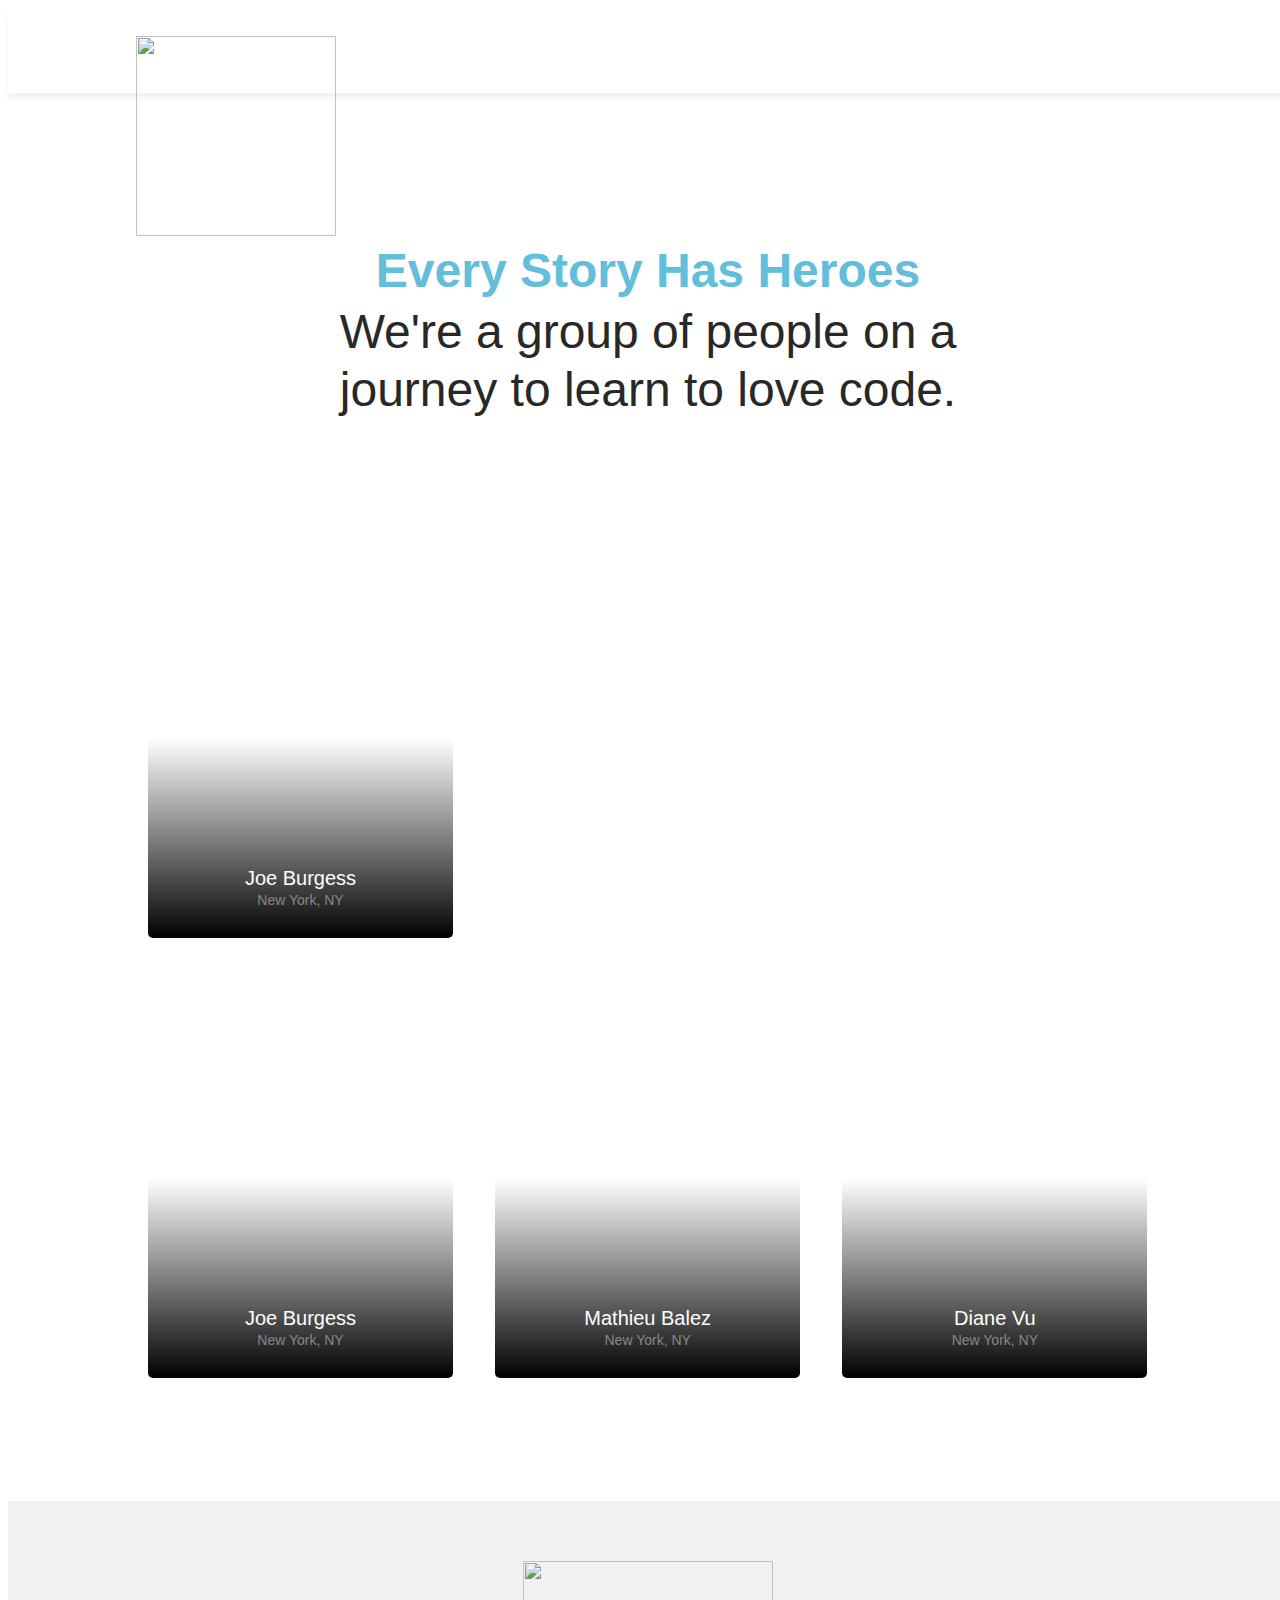
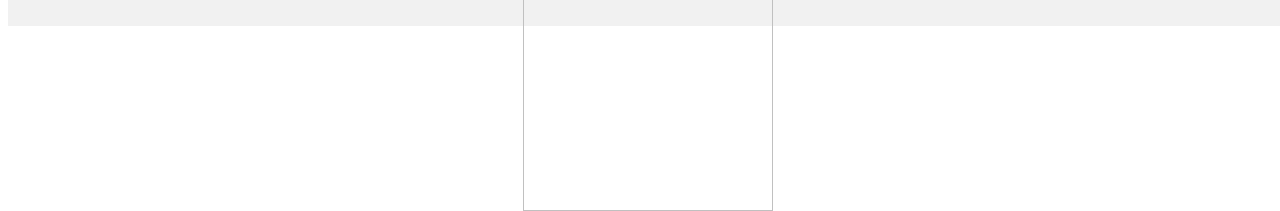
==== index.html @ 7683b871 "automatically backed up by learn" ====
<html>
  <head>
    <meta charset="utf-8"/>
    <meta name="viewport" content="width=device-width, initial-scale=1"/>
    <title>Learn Verified Student Roster</title>
    <link rel="stylesheet" href="css/normalize.css"/>
    <link rel="stylesheet" href="css/fonts.css"/>
    <link rel="stylesheet" href="css/styles.css"/>
  </head>
  <body>
    <div class="main-wrapper roster">
      <header class="header">
        <a href="#">
          <img class="learn-logo" src="https://s3.amazonaws.com/learn-verified/logo.png"/>
        </a>
      </header>
      <div class="roster-body-wrapper">
        <div class="roster-text-container">
          <h1>Every Story Has Heroes</h1>
          <h2>We're a group of people on a journey to learn to love code.</h2>
        </div>
        <div class="roster-cards-container">
          <div class="student-card" id="joe-burgess-card">
            <a href="students/joe-burgess.html">
              <div class="view-profile-div">
                <h3 class="view-profile-text">View Profile</h3>
              </div>
              <div class="card-text-container">
                <h4 class="student-name">Joe Burgess</h4>
                <p class="student-location">New York, NY</p>
              </div>
            </a>
          </div>
           <div class="roster-cards-container">
          <div class="student-card" id="joe-burgess-card">
            <a href="students/joe-burgess.html">
              <div class="view-profile-div">
                <h3 class="view-profile-text">View Profile</h3>
              </div>
              <div class="card-text-container">
                <h4 class="student-name">Joe Burgess</h4>
                <p class="student-location">New York, NY</p>
              </div>
            </a>
          </div>
          <div class="student-card" id="mathieu-balez-card">
            <a href="students/mathieu-balez.html">
              <div class="view-profile-div">
                <h3 class="view-profile-text">View Profile</h3>
              </div>
              <div class="card-text-container">
                <h4 class="student-name">Mathieu Balez</h4>
                <p class="student-location">New York, NY</p>
              </div>
            </a>
          </div>
          <div class="student-card" id="diane-vu-card">
            <a href="students/diane-vu.html">
              <div class="view-profile-div">
                <h3 class="view-profile-text">View Profile</h3>
              </div>
              <div class="card-text-container">
                <h4 class="student-name">Diane Vu</h4>
                <p class="student-location">New York, NY</p>
              </div>
            </a>
          </div>

        </div>
      </div>
      <footer class="footer">
        <img class="made-with-love" src="https://s3.amazonaws.com/learn-verified/made-with-love.png"/>
      </footer>
    </div>
  </body>
</html>
---- css/styles.css ----
/* GLOBAL STYLES
======================== */

*, *:before, *:after {
  box-sizing: border-box;
  /*border: 1px solid red;*/
}

html {
  font-size: 15px;
  color: #282828;
}

body {
  font-family: "GothamPro", Helvetica, Arial, sans-serif;
}

html,
body {
  width: 100vw;
  min-height: 100vh;
}

h1, h2, h3, h4, h5, h6 {
  margin: 0;
}

a {
  color: #fff;
  text-decoration: none;
}

a:visited {
  text-decoration: none;
  color: #fff;
}

.main-wrapper {
  width: 100%;
  height: 100%;
}

.header {
  position: relative;
  height: 85px;
  box-shadow: 0 5px 5px #f1f1f1;
  margin-bottom: 100px;
}

.footer {
  position: relative;
  height: 85px;
  background-color: #f1f1f1;
  margin-top: 100px;
}

.made-with-love {
  position: absolute;
  width: 250;
  left: 0;
  right: 0;
  top: 40px;
  margin: 0 auto;
}

/* INDEX.HTML STYLES
======================== */

.learn-logo {
  position: absolute;
  width: 200px;
  left: 0;
  right: 0;
  margin: 0 auto;
  top: 28px;
}

.roster-text-container {
  margin: 0 auto 100px;
  text-align: center;
  width: 100%;
  max-width: 1000px;
}

.roster-text-container h1 {
  font-family: "GothamPro-Bold", Helvetica, Arial, sans-serif;
  font-size: 24px;
  color: #63bedc;
  margin-bottom: 5px;
}

.roster-text-container h2 {
  width: 75%;
  margin: 0 auto;
  font-family: "GothamPro-Light", Helvetica, Arial, sans-serif;
  font-size: 24px;
  font-weight: normal;
  line-height: 1.2em;
}

.roster-cards-container {
  max-width: 1000px;
  width: 100%;
  margin: 0 auto;
}

.student-card {
  position: relative;
 background-image: url("https://learn-verified.s3.amazonaws.com/profile-photo-placeholder.png");
  background-position: center;
  background-size: cover;
  background-repeat: no-repeat;
  max-width: 305px;
  min-height: 400px;
  margin: 20px auto;
  border-radius: 5px;
}

.student-card:before {
  content: "";
  position: absolute;
  top: 0;
  bottom: 0;
  right: 0;
  left: 0;
  background-image: linear-gradient(to top, #000, rgba(0, 0, 0, .0) 50%);
  border-radius: 5px;
}

.student-card a {
  position: relative;
  display: block;
  height: 400px;
}

#joe-burgess-card {
 background-image: url("https://learn-verified.s3.amazonaws.com/joe-burgess.jpeg");
}

#joe-burgess-cover {
 background-image: url("https://learn-verified.s3.amazonaws.com/joe-burgess-cover.png");
}

#avi-flombaum-card {
}

#mat-balez-card {
}

#mathieu-balez-cover {
 background-image: url("https://learn-verified.s3.amazonaws.com/mathieu-balez-cover.jpeg");
}

#mathieu-balez-card {
 background-image: url("https://learn-verified.s3.amazonaws.com/mathieu-balez.jpeg");
}

#diane-vu-cover {
 background-image: url("https://learn-verified.s3.amazonaws.com/diane-vu-cover.jpg");
}

#diane-vu-card {
 background-image: url("https://learn-verified.s3.amazonaws.com/diane-vu.jpg");
}

#david-mcgrann-cover {
  background-image: url("https://i.imgur.com/YhFM7vu.jpg");
}

#david-mcgrann-cover {
  background-image: url("https://i.imgur.com/Etr5wfb.jpg");
}

.view-profile-div {
  position: absolute;
  bottom: 0;
  width: 100%;
  height: 80px;
  background-color: #63bedc;
  border-radius: 0 0 5px 5px;
  display: none;
  text-align: center;
}

.view-profile-text {
  font-family: "GothamPro-Bold", Helvetica, Arial, sans-serif;
  font-size: 16px;
  font-weight: normal;
  text-transform: uppercase;
  color: #fff;
  text-align: center;
  margin-top: 30px;
}

.card-text-container {
  text-align: center;
  position: absolute;
  bottom: 30px;
  left: 0;
  right: 0;
  margin: 0 auto;
}

.student-name {
  font-family: "GothamPro", Helvetica, Arial, sans-serif;
  font-size: 20px;
  font-weight: normal;
  margin-bottom: 2px;
  color: #fff;
}

.student-location {
  font-family: "GothamPro-Light", Helvetica, Arial, sans-serif;
  font-size: 14px;
  margin: 0;
  color: #888;
}

/* PROFILE.HTML STYLES
======================== */
.profile .header {
  margin: 0;
  box-shadow: none;
}

.profile-banner {
  height: 410px;
 background-image: url("https://learn-verified.s3.amazonaws.com/banner-photo-placeholder.png");
  background-position: center;
  background-size: cover;
  background-repeat: no-repeat;
}

.vitals-container {
  position: relative;
  min-height: 360px;
  padding-bottom: 50px;
  border-bottom: 1px solid #e4e4e4;
}

.social-icon-container {
  width: 200px;
  margin: 0 auto;
  padding-top: 110px;
  text-align: center;
}

.social-icon {
  width: 30px;
  height: 30px;
  margin: 0 8px;
}

.profile-photo {
 background-image: url("https://learn-verified.s3.amazonaws.com/profile-photo-placeholder.png");
  background-position: center;
  background-size: cover;
  background-repeat: no-repeat;
  position: absolute;
  height: 190px;
  width: 190px;
  top: -110px;
  left: 0;
  right: 0;
  margin: 0 auto;
  border-radius: 100px;
}

.vitals-text-container {
  width: 100%;
  text-align: center;
  margin-top: 30px;
}

.profile-name,
.profile-location {
  font-weight: normal;
}

.profile-name {
  font-size: 36px;
  margin-bottom: 10px;
}

.profile-location {
  font-size: 18px;
  margin-bottom: 20px;
}

.profile-quote {
  font-family: "GothamPro-Light", Helvetica, Arial, sans-serif;
  font-size: 24px;
  color: #85929d;
  width: 75%;
  margin: 0 auto;
}

.details-container {
  width: 100%;
  max-width: 1200px;
  min-height: 350px;
  margin: 80px auto 0;
}

.details-block {
  width: 80%;
  margin: 0 auto;
}

.title-holder {
  font-family: "GothamPro-Bold", Helvetica, Arial, sans-serif;
  font-size: 18px;
  font-weight: normal;
  color: #85929d;
  border-bottom: 1px dotted #85929d;
  padding-bottom: 20px;
  margin-bottom: 20px;
  margin-top: 40px;
}

.description-holder {
  font-family: "GothamPro-Light", Helvetica, Arial, sans-serif;
  font-size: 16px;
  font-weight: normal;
  line-height: 1.4em;
}

.description-holder h4 {
  font-family: "GothamPro-Medium", Helvetica, Arial, sans-serif;
  font-size: 16px;
  font-weight: normal;
  padding-bottom: 8px;
  margin: 8px 0;
}

.description-holder h5 {
  font-size: 16px;
  font-weight: normal;
}

.education-content div:nth-child(3),
.experience-content div:nth-child(3) {
  padding-top: 15px;
  margin-top: 15px;
  border-top: 1px dotted #85929d;
}

/* MEDIA QUERIES
======================== */
@media only screen and (min-width: 480px) {
  /* index.html */
  .learn-logo {
    left: 10%;
    margin: 0;
  }
  .roster-text-container h1 {
    font-size: 32px;
  }
  .roster-text-container h2 {
    font-size: 32px;
    width: 80%;
  }
  .student-card:hover .view-profile-div {
    display: block;
    z-index: 900;
  }
  .footer {
    height: 125px;
  }
  .made-with-love {
    top: 60px;
  }

  /* profile.html */
  .profile-quote {
    width: 80%;
  }
}

@media only screen and (min-width: 700px) {
  /* index.html */
  .roster-text-container h1 {
    font-size: 40px;
  }
  .roster-text-container h2 {
    font-size: 40px;
    width: 80%;
  }
  .roster-cards-container {
    width: 650px;
  }
  .student-card {
    display: inline-block;
    width: 305px;
  }
  .student-card:nth-of-type(odd) {
    margin-right: 35px;
  }

  /* profile.html */

  .profile-quote {
    width: 70%;
  }
}

@media only screen and (min-width: 1050px) {

  /* index.html */
  .roster .header {
    margin-bottom: 150px;
  }
  .roster-text-container h1 {
    font-size: 48px;
  }
  .roster-text-container h2 {
    font-size: 48px;
    width: 70%;
  }
  .roster-cards-container {
    width: 1000px;
  }
  .student-card:nth-of-type(3n) {
    margin-right: 0;
  }
  .student-card:not(:nth-of-type(3n)) {
    margin-right: 38px;
  }

  /* profile.html */

  .profile-header {
    margin-bottom: 0;
  }

  .profile-quote {
    width: 40%;
  }

  .details-container {
    width: 90%;
    position: relative;
  }

  .details-block {
    display: inline-block;
    width: 33%;
  }

  .bio-block, .education-block, .experience-block {
    position: relative;
    vertical-align: top;
  }

  .content-holder {
    width: 80%;
    margin: 0 auto;
  }

}


/* CLEARFIX HACK
======================== */

.clearfix:before,
.clearfix:after {
    content: " ";
    display: table;
}

.clearfix:after {
    clear: both;
}
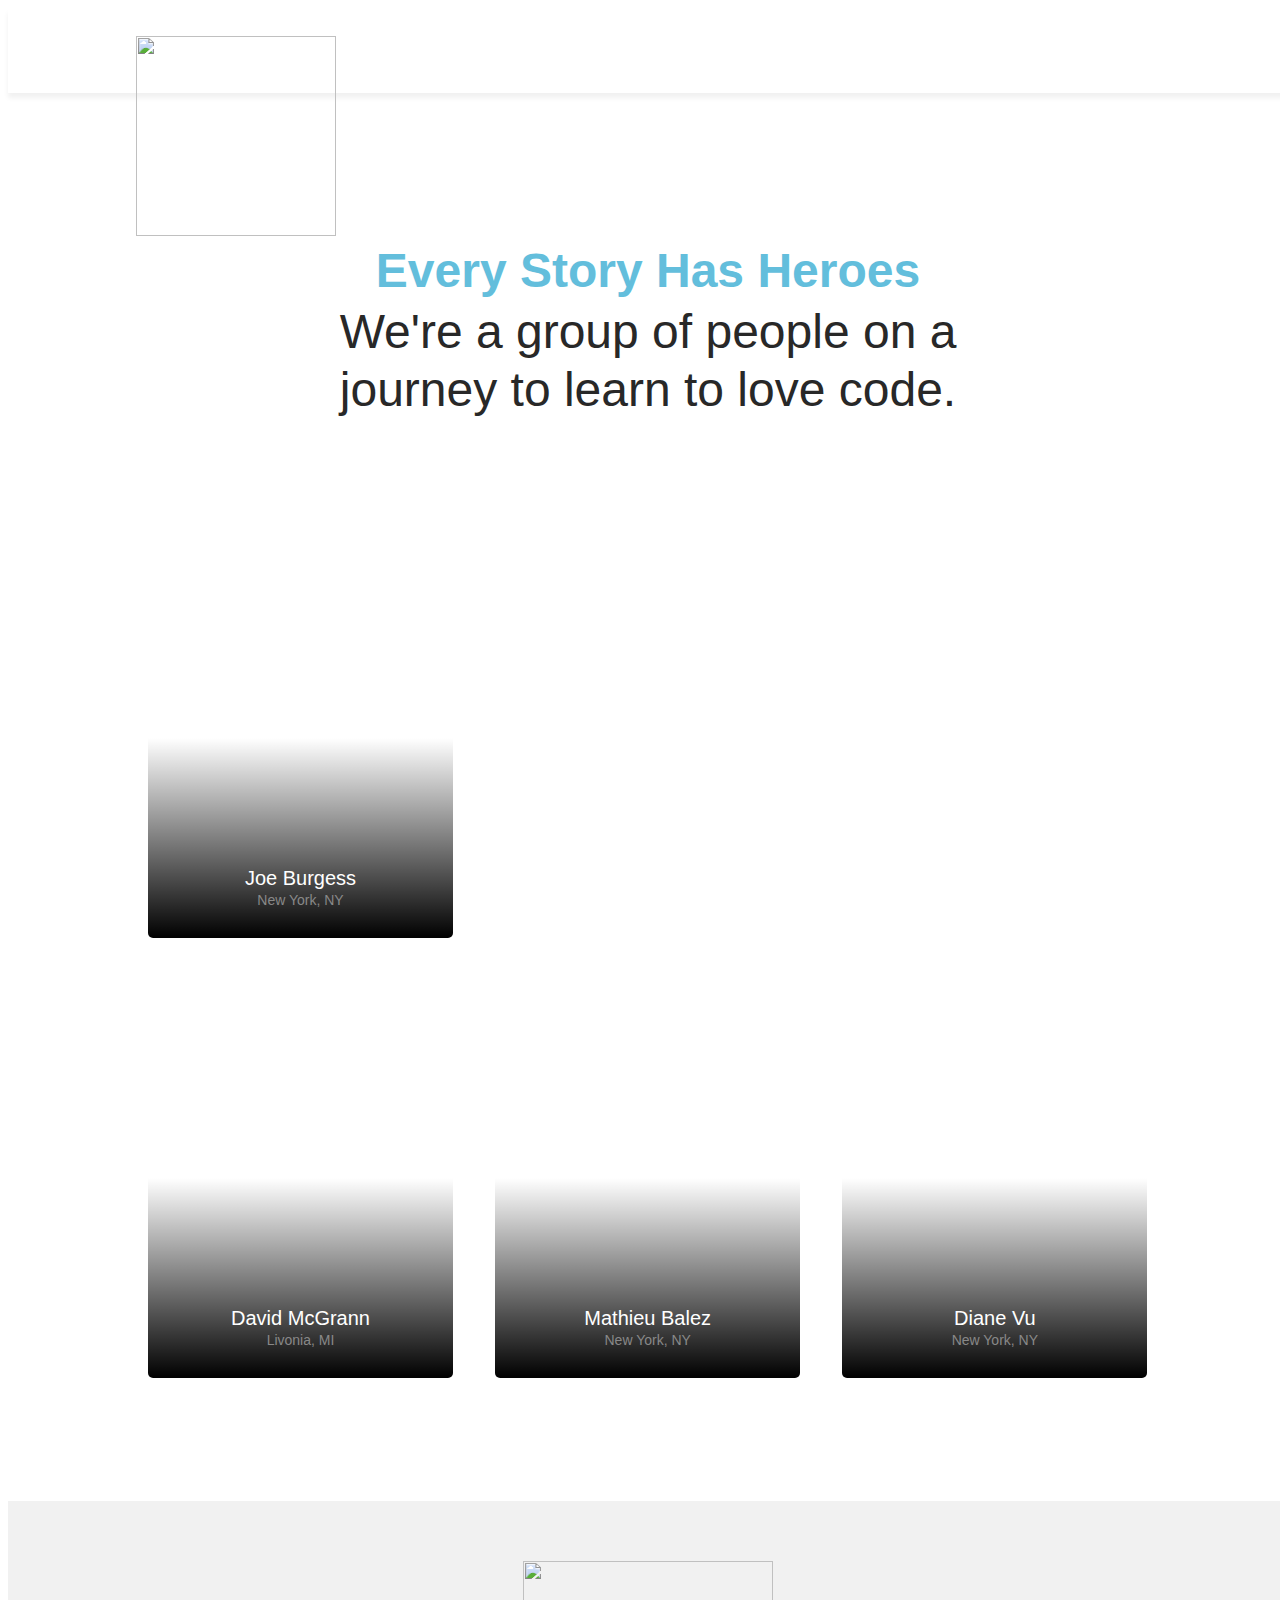
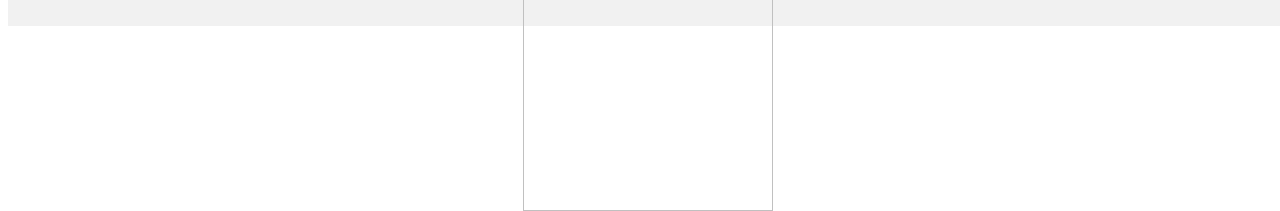
==== commit 766e343c: "automatically backed up by learn" ====
--- a/index.html
+++ b/index.html
@@ -32,14 +32,14 @@
             </a>
           </div>
            <div class="roster-cards-container">
-          <div class="student-card" id="joe-burgess-card">
-            <a href="students/joe-burgess.html">
+          <div class="student-card" id="david-mcgrann-card">
+            <a href="students/david-mcgrann-card.html">
               <div class="view-profile-div">
                 <h3 class="view-profile-text">View Profile</h3>
               </div>
               <div class="card-text-container">
-                <h4 class="student-name">Joe Burgess</h4>
-                <p class="student-location">New York, NY</p>
+                <h4 class="student-name">David McGrann</h4>
+                <p class="student-location">Livonia, MI</p>
               </div>
             </a>
           </div>
